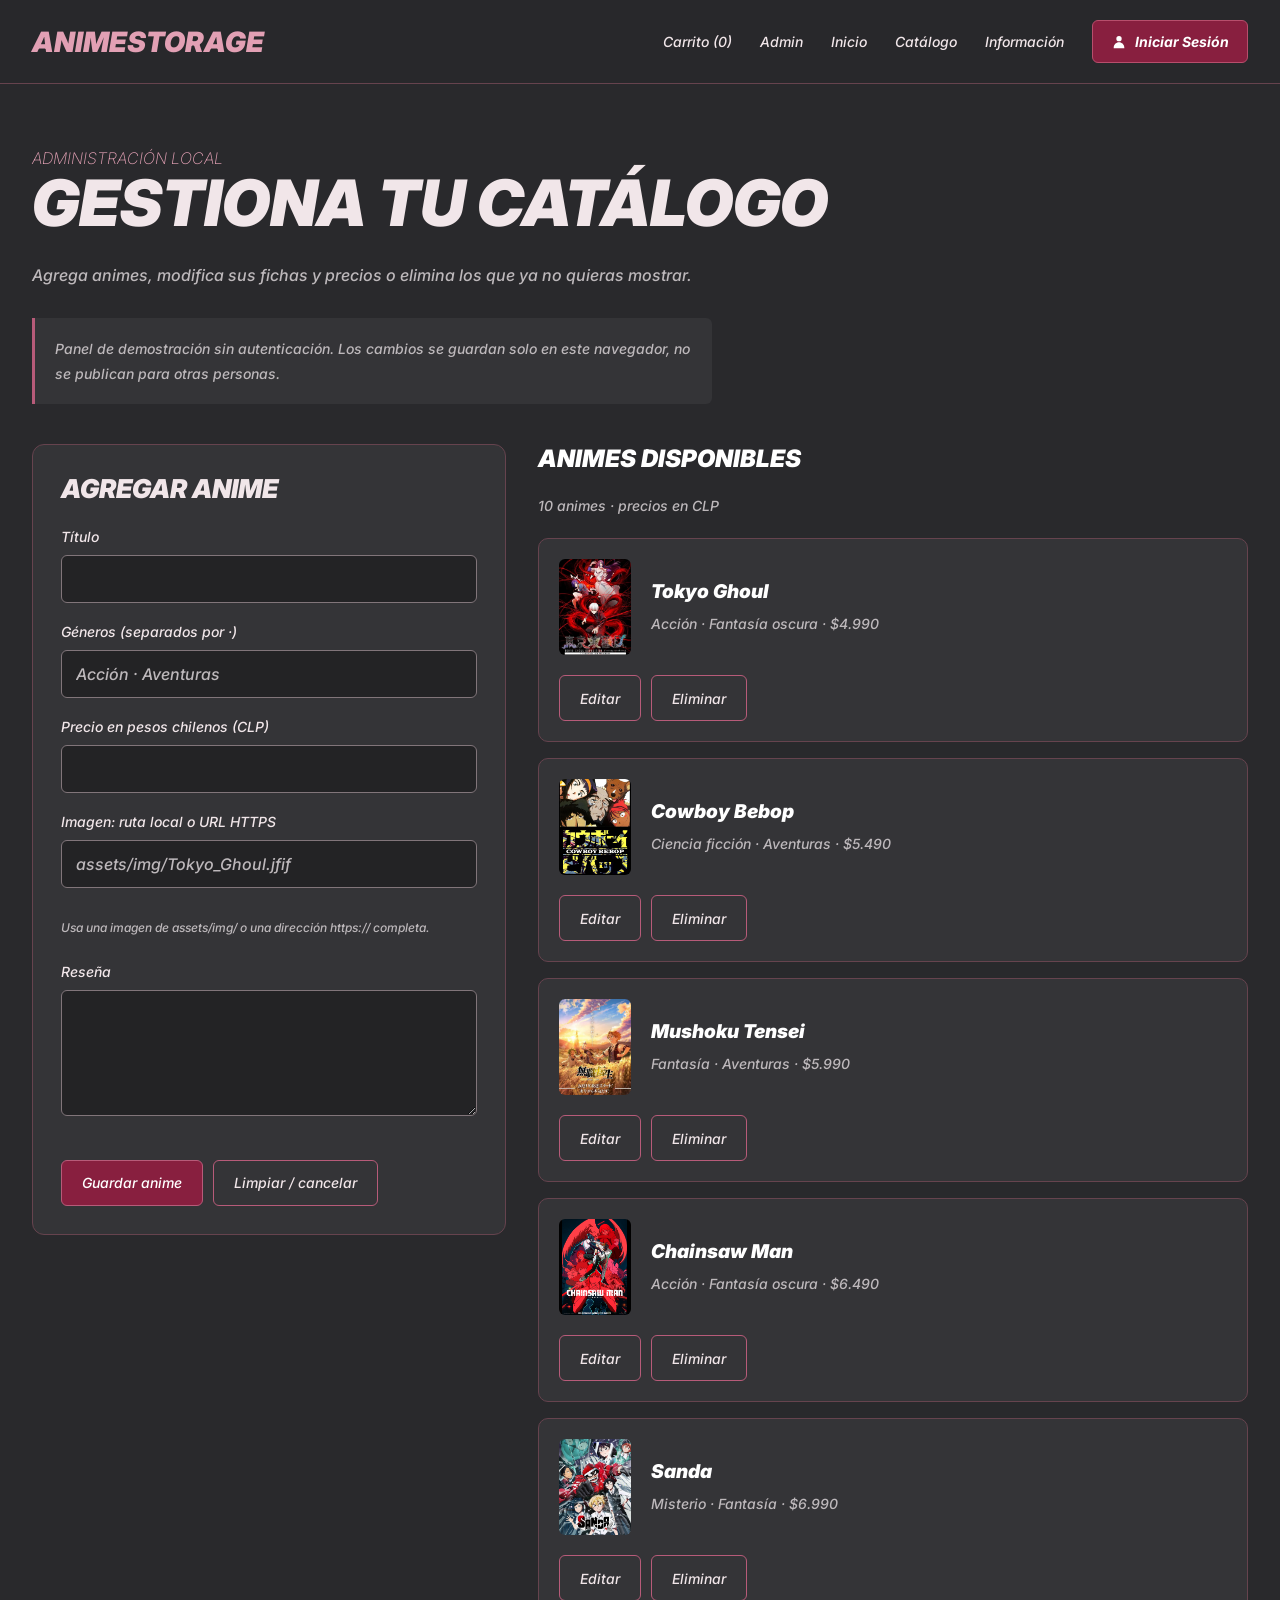
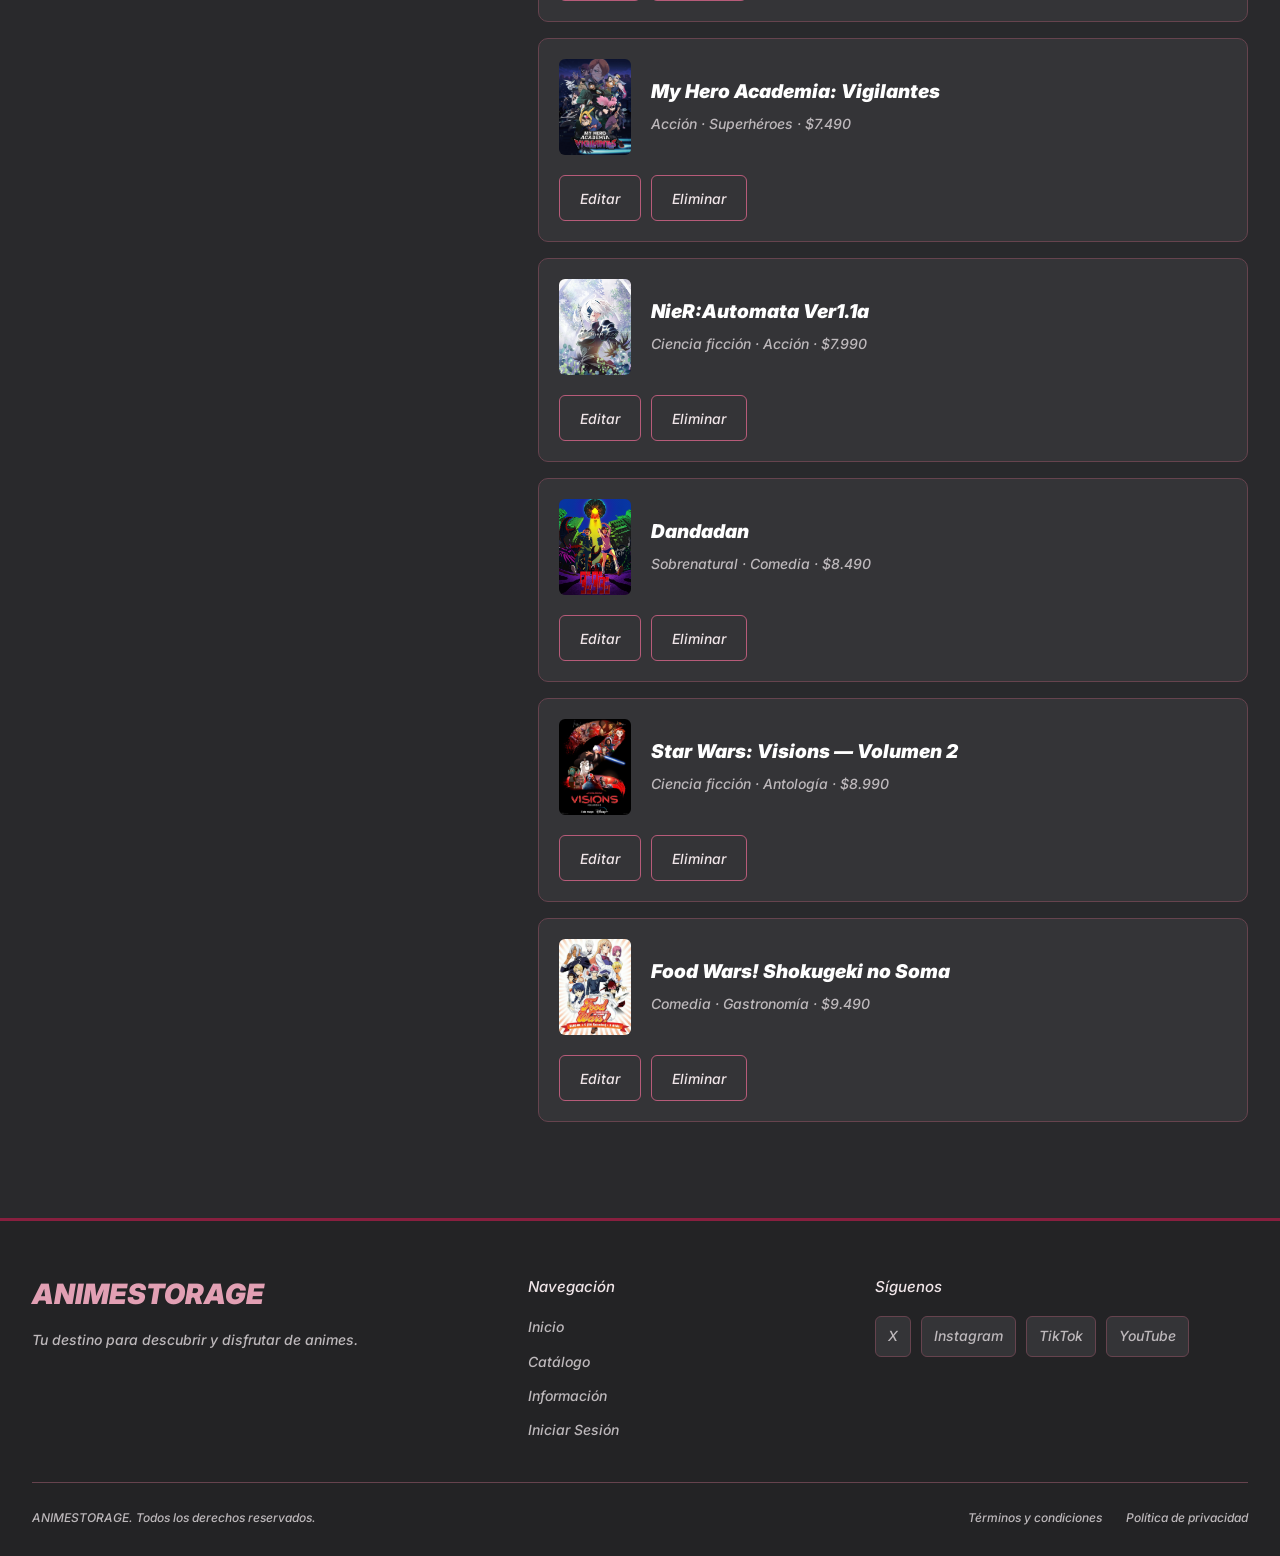
==== landing/admin.html @ a4959c08 "Agrega carro de compras y Base de Datos con js." ====
<!DOCTYPE html>
<html lang="es"><head><meta charset="UTF-8"><meta name="viewport" content="width=device-width, initial-scale=1.0"><title>Administración | AnimeStorage</title><link rel="stylesheet" href="../assets/styles.css"><script src="../JavaScript/components/anime-seed.js" defer></script><script src="../JavaScript/components/database.js" defer></script><script src="../JavaScript/shop.js" defer></script></head>
<body class="landing-page"><a class="skip-link" href="#contenido">Saltar al contenido</a><nav id="navbar" class="fixed top-0 left-0 w-full z-[100] transition-all duration-500 hero-glass-nav bg-navy/95 backdrop-blur-xl shadow-2xl">
    <div class="topbar-inner">
        <!-- Logo -->
        <a href="../index.html" class="font-bebas text-3xl tracking-normal text-red hover:text-paper transition-colors">
            ANIMESTORAGE
        </a>

        <!-- Links Desktop -->
        <div class="topbar-links"><a class="nav-link" href="carrito.html">Carrito (<span data-cart-count>0</span>)</a><a class="nav-link" href="admin.html">Admin</a>
            <a href="../index.html#list" class="nav-link text-sm font-inter font-normal tracking-wide text-white/80 hover:text-red transition-colors">Inicio</a>
            <a href="catalogo.html" class="nav-link text-sm font-inter font-normal tracking-wide text-white/80 hover:text-red transition-colors">Catálogo</a>
            <a href="../index.html#informacion" class="nav-link text-sm font-inter font-normal tracking-wide text-white/80 hover:text-red transition-colors">Información</a>

            <a href="login.html" class="nav-link-cta inline-flex items-center gap-2 bg-red text-white px-5 py-2.5 text-sm font-inter font-bold tracking-wide hover:bg-red/80 transition-all border-2 border-red hover:border-paper">
                <svg class="w-4 h-4 shrink-0" viewBox="0 0 24 24" fill="currentColor" aria-hidden="true">
                    <circle cx="12" cy="7" r="4"></circle>
                    <path d="M4 21c0-5.1 3.6-8.5 8-8.5s8 3.4 8 8.5v.5H4V21Z"></path>
                </svg>
                Iniciar Sesión
            </a>

        </div>
    </div>
</nav>
<main id="contenido" class="landing-main" tabindex="-1"><header class="landing-heading"><span class="eyebrow">ADMINISTRACIÓN LOCAL</span><h1>Gestiona tu catálogo</h1><p>Agrega animes, modifica sus fichas y precios o elimina los que ya no quieras mostrar.</p><p class="landing-note">Panel de demostración sin autenticación. Los cambios se guardan solo en este navegador, no se publican para otras personas.</p></header>
<div class="admin-layout"><section class="shop-panel"><h2 id="editor-title">Agregar anime</h2>
<form id="product-form"><input type="hidden" id="product-id"><label for="product-title">Título</label><input id="product-title" maxlength="120" required>
<label for="product-genre">Géneros (separados por ·)</label><input id="product-genre" maxlength="120" placeholder="Acción · Aventuras" required>
<label for="product-price">Precio en pesos chilenos (CLP)</label><input id="product-price" type="number" min="1" max="10000000" step="1" required>
<label for="product-image">Imagen: ruta local o URL HTTPS</label><input id="product-image" placeholder="assets/img/Tokyo_Ghoul.jfif" required><p class="field-help">Usa una imagen de assets/img/ o una dirección https:// completa.</p>
<label for="product-description">Reseña</label><textarea id="product-description" rows="5" maxlength="2000" required></textarea>
<div class="shop-actions"><button class="landing-button" type="submit">Guardar anime</button><button id="cancel-edit" class="landing-button secondary" type="button">Limpiar / cancelar</button></div></form></section>
<section aria-labelledby="inventory-title"><h2 id="inventory-title">Animes disponibles</h2><p id="admin-count" class="catalog-status"></p><div id="admin-list"></div></section></div>
<dialog id="delete-dialog" class="anime-dialog" aria-labelledby="delete-title"><div class="dialog-content"><h2 id="delete-title">Eliminar anime</h2><p id="delete-description"></p><p>También se quitará de los carritos locales. Los pedidos ya registrados conservarán su detalle.</p><div class="shop-actions"><button id="delete-confirm" class="landing-button" type="button">Eliminar</button><button id="delete-cancel" class="landing-button secondary" type="button">Cancelar</button></div></div></dialog></main><footer class="site-footer">
    <div class="max-w-7xl mx-auto px-6">
        <div class="footer-grid">
            <!-- Brand -->
            <div>
                <h3 class="font-bebas text-3xl tracking-normal text-red mb-4">ANIMESTORAGE</h3>
                <p class="font-inter text-paper/50 text-sm leading-relaxed">Tu destino para descubrir y disfrutar de animes.</p>
            </div>

            <!-- Links -->
            <div>
                <h4 class="font-inter font-bold text-sm uppercase tracking-normal text-white mb-4">Navegación</h4>
                <ul class="space-y-2">
                    <li><a href="../index.html#list" class="font-inter text-sm text-paper/50 hover:text-red transition-colors">Inicio</a></li>
                    <li><a href="catalogo.html" class="font-inter text-sm text-paper/50 hover:text-red transition-colors">Catálogo</a></li>
                    <li><a href="../index.html#informacion" class="font-inter text-sm text-paper/50 hover:text-red transition-colors">Información</a></li>
                    <li><a href="login.html" class="font-inter text-sm text-paper/50 hover:text-red transition-colors">Iniciar Sesión</a></li>
                </ul>
            </div>

            <!-- Redes sociales -->
            <div>
                <h4>Síguenos</h4>
                <div class="footer-socials" aria-label="Redes sociales">
                    <a href="https://x.com/" target="_blank" rel="noopener noreferrer" aria-label="X (abre en otra pestaña)">X</a>
                    <a href="https://www.instagram.com/" target="_blank" rel="noopener noreferrer">Instagram</a>
                    <a href="https://www.tiktok.com/" target="_blank" rel="noopener noreferrer">TikTok</a>
                    <a href="https://www.youtube.com/" target="_blank" rel="noopener noreferrer">YouTube</a>
                </div>
            </div>
        </div>

        <div class="footer-bottom">
            <p class="font-inter text-xs text-muted">ANIMESTORAGE. Todos los derechos reservados.</p>
            <div class="flex gap-6">
                <a href="terminos_y_condiciones.html" target="_blank" rel="noopener noreferrer" class="font-inter text-xs text-muted hover:text-red transition-colors">Términos y condiciones</a>
                <a href="politica_privacidad.html" target="_blank" rel="noopener noreferrer" class="font-inter text-xs text-muted hover:text-red transition-colors">Política de privacidad</a>
            </div>
        </div>
    </div>
</footer><p id="shop-status" class="shop-status" role="status" hidden></p><noscript><p class="landing-note">Activa JavaScript para usar el catálogo, el carrito y el panel de administración.</p></noscript></body></html>
---- assets/styles.css ----
@import url('https://fonts.googleapis.com/css2?family=Inter:ital,wght@0,200;0,500;0,900;1,200;1,500;1,900&display=swap');

/* â”€â”€ Variables â”€â”€ */
:root {
    --color-ink: #29292c;
    --color-paper: #f1e6e9;
    --color-red: #881f3f;
    --color-navy: #343437;
    --color-muted: #bdb8bb;
    --color-white: #FFFFFF;
    --color-line: #66434e;
    --font-title: -apple-system, BlinkMacSystemFont, 'SF Pro Display', 'Inter', 'Segoe UI', sans-serif;
    --font-body: -apple-system, BlinkMacSystemFont, 'SF Pro Text', 'Inter', 'Segoe UI', sans-serif;
    --font-small: -apple-system, BlinkMacSystemFont, 'SF Pro Text', 'Inter', 'Segoe UI', sans-serif;
}

.information-section {
    padding: clamp(48px, 7vw, 88px) 24px;
    background: var(--color-navy);
    border-block: 1px solid var(--color-line);
}
.information-inner { max-width: 1100px; margin: auto; display: grid; grid-template-columns: 1fr 1fr; gap: 64px; align-items: start; }
.information-heading .eyebrow { color: #e2a0b4; border-color: #9b4c65; }
.information-heading h2 { color: var(--color-paper); margin-bottom: 24px; }
.information-heading p, .information-faq p { color: var(--color-muted); line-height: 1.8; }
.information-faq h3 { font-size: 22px; margin-bottom: 24px; }
.information-faq details { background: var(--color-ink); border: 1px solid var(--color-line); border-radius: 8px; margin-top: 12px; overflow: hidden; }
.information-faq summary { padding: 20px; cursor: pointer; color: var(--color-paper); line-height: 1.5; }
.information-faq summary::marker { color: #e2a0b4; }
.information-faq summary:hover, .information-faq summary:focus-visible { background: rgba(136, 31, 63, .22); }
.information-faq details[open] { border-color: #b75b79; }
.information-faq details p { padding: 0 20px 20px; }
.information-faq p a { color: #efafc3; text-decoration: underline; text-underline-offset: 3px; }
.site-footer { padding: 56px 24px 28px; background: #232325; border-top: 3px solid var(--color-red); }
.site-footer > div { max-width: 1216px; margin: auto; }
.footer-grid { display: grid; grid-template-columns: 1.2fr .8fr 1fr; gap: 48px; }
.site-footer h3 { color: #e2a0b4; font-size: clamp(22px, 2.5vw, 28px); margin-bottom: 16px; overflow-wrap: anywhere; }
.site-footer h4 { font-size: 15px; margin-bottom: 20px; color: var(--color-paper); }
.site-footer p { max-width: 340px; color: var(--color-muted); line-height: 1.8; font-size: 14px; }
.site-footer ul { list-style: none; padding: 0; display: grid; gap: 12px; }
.site-footer a { color: var(--color-muted); font-size: 14px; line-height: 1.6; }
.site-footer a:hover { color: #efafc3; }
.footer-socials { display: flex; flex-wrap: wrap; gap: 10px; }
.footer-socials a { padding: 8px 12px; border: 1px solid var(--color-line); border-radius: 6px; background: var(--color-navy); }
.footer-socials a:hover { background: var(--color-red); color: white; border-color: #b75b79; }
.footer-bottom { margin-top: 40px; padding-top: 24px; border-top: 1px solid var(--color-line); display: flex; justify-content: space-between; align-items: center; gap: 24px; }
.footer-bottom > div { display: flex; flex-wrap: wrap; gap: 12px 24px; }
.footer-bottom p { max-width: none; }
.footer-bottom p, .footer-bottom a { font-size: 12px; }
@media (max-width: 760px) {
    .information-inner { grid-template-columns: minmax(0, 1fr); gap: 32px; }
    .footer-grid { grid-template-columns: minmax(0, 1fr) minmax(0, 1fr); gap: 32px; }
    .footer-grid > div:first-child { grid-column: 1 / -1; }
    .footer-bottom { flex-direction: column; align-items: flex-start; gap: 16px; }
}
@media (max-width: 420px) {
    .footer-grid { grid-template-columns: minmax(0, 1fr); }
}

/* Shared interior pages */
.landing-page { min-height: 100vh; display: flex; flex-direction: column; }
.landing-main { width: 100%; max-width: 1264px; padding: 64px 24px 80px; margin: auto; flex: 1; }
.landing-heading { max-width: 800px; margin-bottom: 40px; }
.landing-heading .eyebrow { color: #e2a0b4; border-color: #9b4c65; }
.landing-heading h1 { font-size: clamp(34px, 5vw, 64px); line-height: 1.08; color: var(--color-paper); margin: 0 0 24px; overflow-wrap: anywhere; }
.landing-heading > p { color: var(--color-muted); line-height: 1.8; max-width: 680px; }
.landing-page [aria-current="page"] { box-shadow: 0 2px 0 #e2a0b4; }
.skip-link { position: fixed; left: 16px; top: -100px; z-index: 200; background: var(--color-red); padding: 12px; color: white; }
.skip-link:focus { top: 12px; }
.landing-page [hidden] { display: none !important; }
.sr-only { position: absolute; width: 1px; height: 1px; padding: 0; margin: -1px; overflow: hidden; clip-path: inset(50%); white-space: nowrap; }
.landing-page input, .landing-page select { width: 100%; min-width: 0; min-height: 48px; border: 1px solid #81757a; border-radius: 6px; background: #232325; color: white; padding: 12px 14px; font-size: 16px; }
.landing-page input::placeholder { color: #bdb8bb; opacity: 1; }
.landing-page option { color: white; background: #232325; }
.landing-page label { display: block; color: var(--color-paper); margin-bottom: 10px; font-size: 14px; }
.landing-page :is(input, select, button, summary):focus-visible { outline: 2px solid #f1b9cb; outline-offset: 3px; }
.landing-button { display: inline-flex; align-items: center; justify-content: center; gap: 8px; min-height: 46px; border: 1px solid #b75b79; border-radius: 6px; background: var(--color-red); color: white; padding: 12px 20px; font-size: 14px; cursor: pointer; transition: background .2s; }
.landing-button:hover { background: #a42e51; }
.landing-button:disabled { opacity: .55; cursor: not-allowed; }
.landing-button.secondary { background: transparent; color: var(--color-paper); }
.landing-button.secondary:hover { background: rgba(136, 31, 63, .3); }
.landing-text-link { display: inline-block; margin-top: 24px; color: #efafc3; text-decoration: underline; text-underline-offset: 4px; }
.landing-note { color: var(--color-muted); padding: 18px 20px; background: var(--color-navy); border-left: 3px solid #b75b79; border-radius: 0 6px 6px 0; line-height: 1.7; font-size: 14px; margin-top: 28px; }
.catalog-toolbar { display: grid; grid-template-columns: 2fr 1fr auto; align-items: end; gap: 20px; padding: 24px; background: var(--color-navy); border: 1px solid var(--color-line); border-radius: 10px; }
.catalog-status { color: var(--color-muted); font-size: 14px; margin: 24px 0; }
.catalog-grid { display: grid; grid-template-columns: repeat(3, minmax(0, 1fr)); gap: 24px; }
.catalog-card { display: flex; flex-direction: column; background: var(--color-navy); border: 1px solid var(--color-line); border-radius: 12px; overflow: hidden; }
.catalog-card > img { width: 100%; height: auto; aspect-ratio: 3 / 4; object-fit: cover; }
.catalog-card-copy { display: flex; flex-direction: column; flex: 1; padding: 24px; }
.catalog-genre { color: #e2a0b4; font-size: 12px; line-height: 1.6; margin-bottom: 12px; }
.catalog-card h2 { font-size: 23px; line-height: 1.25; margin-bottom: 16px; color: var(--color-paper); }
.catalog-card-copy > p:not(.catalog-genre) { color: var(--color-muted); line-height: 1.7; font-size: 14px; margin-bottom: 24px; }
.catalog-card .landing-button { margin-top: auto; }
.empty-state { padding: 48px 24px; text-align: center; color: var(--color-paper); }
.anime-dialog { position: fixed; inset: 0; margin: auto; width: min(560px, calc(100% - 32px)); max-height: calc(100dvh - 48px); overflow-y: auto; padding: 0; border: 1px solid #b75b79; border-radius: 12px; color: var(--color-paper); background: var(--color-ink); }
.anime-dialog::backdrop { background: rgba(0, 0, 0, .75); }
.dialog-content { padding: 32px; }
.dialog-content h2 { font-size: 28px; margin-bottom: 16px; }
.dialog-content p { line-height: 1.8; }
.dialog-content form { margin-top: 24px; }
.login-layout { display: grid; grid-template-columns: 1fr 1fr; gap: 64px; align-items: center; }
.login-card { padding: 32px; background: var(--color-navy); border: 1px solid var(--color-line); border-radius: 12px; }
.login-card h2 { font-size: 30px; color: var(--color-paper); margin-bottom: 12px; }
.login-card > p { color: var(--color-muted); line-height: 1.7; }
.login-card .landing-note { background: var(--color-ink); margin: 24px 0; }
.login-card input { margin-bottom: 20px; }
.password-field { display: flex; align-items: stretch; gap: 8px; }
.password-field input { margin: 0; flex: 1; }
.password-field button { padding: 0 12px; border: 1px solid #81757a; border-radius: 6px; background: var(--color-ink); color: var(--color-paper); cursor: pointer; }
.field-help { color: var(--color-muted); font-size: 12px; margin: 10px 0 24px; }
.login-card form > .landing-button { width: 100%; }
.form-status { color: #f1b9cb; line-height: 1.6; margin-top: 16px; }
.login-legal { font-size: 12px; margin-top: 24px; }
.login-legal a { color: #efafc3; text-decoration: underline; }
.document-date { font-size: 13px; margin-top: 20px; }
.legal-heading { max-width: 100%; }
.legal-layout { display: grid; grid-template-columns: 260px minmax(0, 1fr); gap: 48px; align-items: start; }
.legal-toc { padding: 24px; background: var(--color-navy); border: 1px solid var(--color-line); border-radius: 10px; }
.legal-toc h2 { font-size: 18px; margin-bottom: 20px; }
.legal-toc a { display: block; color: var(--color-muted); font-size: 14px; line-height: 1.5; padding: 8px 0; }
.legal-toc a:hover { color: #efafc3; }
.legal-document { min-width: 0; }
.legal-document section { padding-bottom: 28px; margin-bottom: 28px; border-bottom: 1px solid var(--color-line); scroll-margin-top: 140px; }
.legal-document h2 { font-size: 24px; color: var(--color-paper); margin-bottom: 16px; }
.legal-document p { color: var(--color-muted); line-height: 1.85; margin-bottom: 16px; }
.legal-document p a { color: #efafc3; text-decoration: underline; }
@media (max-width: 960px) {
    .catalog-grid { grid-template-columns: repeat(2, minmax(0, 1fr)); }
    .login-layout { gap: 32px; }
    .legal-layout { grid-template-columns: 220px minmax(0, 1fr); gap: 28px; }
}
@media (max-width: 760px) {
    .landing-main { padding-top: 40px; padding-bottom: 48px; }
    .catalog-toolbar { grid-template-columns: minmax(0, 1fr); }
    .login-layout, .legal-layout { grid-template-columns: minmax(0, 1fr); gap: 32px; }
    .login-layout .landing-heading { margin: 0; }
    .legal-document section { scroll-margin-top: 190px; }
}
@media (max-width: 480px) {
    .catalog-grid { grid-template-columns: minmax(0, 1fr); }
    .login-card, .dialog-content { padding: 24px; }
}

/* Store, cart and local administration */
.topbar-inner { flex-wrap: wrap; }
.topbar-links { flex-wrap: wrap; justify-content: flex-end; gap: 14px 20px; }
.shop-layout { display: grid; grid-template-columns: minmax(0, 1.6fr) minmax(260px, 1fr); gap: 32px; align-items: start; }
.admin-layout { display: grid; grid-template-columns: minmax(280px, 1fr) minmax(0, 1.5fr); gap: 32px; align-items: start; }
.shop-panel { padding: 28px; background: var(--color-navy); border: 1px solid var(--color-line); border-radius: 12px; min-width: 0; }
.shop-panel h2 { font-size: 26px; color: var(--color-paper); margin-bottom: 24px; }
.shop-panel p { line-height: 1.7; color: var(--color-muted); }
.shop-panel > .landing-button { display: flex; width: 100%; margin-top: 16px; }
.shop-actions { display: flex; flex-wrap: wrap; gap: 10px; margin-top: 20px; }
.catalog-card .shop-actions { margin-top: auto; padding-top: 20px; }
.catalog-card .shop-actions .landing-button { flex: 1 1 130px; margin: 0; }
.product-price { display: block; color: #f1b9cb; font-size: 24px; margin-bottom: 8px; }
.cart-row, .admin-row { display: flex; gap: 20px; align-items: center; background: var(--color-navy); border: 1px solid var(--color-line); border-radius: 10px; padding: 20px; margin-bottom: 16px; }
.cart-row img, .admin-row img { width: 72px; height: 96px; object-fit: cover; border-radius: 6px; flex: none; }
.cart-row > div, .admin-row > div:not(.shop-actions) { flex: 1; min-width: 0; }
.cart-row h2, .admin-row h3 { font-size: 19px; line-height: 1.4; overflow-wrap: anywhere; }
.cart-row p, .admin-row p { color: var(--color-muted); font-size: 14px; line-height: 1.6; margin-top: 8px; }
.cart-row > strong { white-space: nowrap; }
.quantity-controls { display: flex; flex-wrap: wrap; gap: 10px; align-items: center; margin-top: 16px; }
.quantity-controls .landing-button { padding: 8px 12px; min-width: 44px; }
.cart-total { font-size: 36px; color: var(--color-paper) !important; font-weight: 900; }
#product-form > input, #product-form textarea { margin-bottom: 20px; }
.landing-page textarea { width: 100%; resize: vertical; min-height: 120px; padding: 12px; color: white; border: 1px solid #81757a; border-radius: 6px; background: #232325; font-size: 16px; }
.landing-page textarea:focus-visible { outline: 2px solid #f1b9cb; outline-offset: 3px; }
.admin-row { flex-wrap: wrap; }
.admin-row .shop-actions { width: 100%; margin-top: 0; }
.shop-status { position: fixed; bottom: 18px; left: 50%; transform: translateX(-50%); z-index: 150; width: min(620px, calc(100% - 32px)); padding: 16px 20px; color: #fff; background: #681c34; border: 1px solid #e2a0b4; border-radius: 8px; box-shadow: 0 8px 30px #0006; line-height: 1.5; }
.shop-status[hidden] { display: none; }
.order-history { margin-top: 48px; }
.learning-carousel:has(.store-featured) { overflow-x: auto; padding: 24px; }
.learning-carousel-track:has(.store-featured) { transform: none !important; width: max-content; }
.store-featured { position: relative; flex-shrink: 0; }
.store-featured span { display: block; position: absolute; bottom: 0; left: 0; right: 0; padding: 28px 12px 12px; background: linear-gradient(transparent, #000e); color: white; font-size: 14px; line-height: 1.5; }
.order-history > h2 { margin-bottom: 24px; }
.order-card { padding: 24px; margin-bottom: 16px; border: 1px solid var(--color-line); border-radius: 10px; background: var(--color-navy); }
.order-card p { color: var(--color-muted); line-height: 1.8; margin: 8px 0; }
#order-result { margin-top: 32px; }
@media (max-width: 1000px) {
    .topbar-inner { justify-content: center; }
    .topbar-links { justify-content: center; }
}
@media (max-width: 800px) {
    .shop-layout, .admin-layout { grid-template-columns: minmax(0, 1fr); }
}
@media (max-width: 480px) {
    .cart-row { flex-wrap: wrap; gap: 16px; padding: 16px; }
    .cart-row > strong { width: 100%; text-align: right; }
    .shop-panel { padding: 20px; }
    .topbar-links { gap: 10px 16px; }
}

option {
  color: black;
}

/* Local layout: the topbar and introduction do not depend on utility CSS. */
html { scroll-padding-top: 130px; }
body { min-width: 320px; }
a { color: inherit; text-decoration: none; }
#navbar {
    position: sticky;
    top: 0;
    z-index: 100;
    width: 100%;
    background: rgba(41, 41, 44, .96);
    border-bottom: 1px solid var(--color-line);
}
.topbar-inner {
    max-width: 1280px;
    margin: auto;
    padding: 20px 32px;
    display: flex;
    align-items: center;
    justify-content: space-between;
    gap: 24px;
}
.topbar-inner > a { color: #e2a0b4; font-size: clamp(20px, 2.4vw, 28px); }
.topbar-links { display: flex; align-items: center; gap: 28px; }
#navbar .nav-link { color: var(--color-paper); font-size: 14px; font-weight: 500 !important; }
#navbar a:hover { color: #f1b9cb; }
#navbar .nav-link-cta {
    display: inline-flex;
    align-items: center;
    justify-content: center;
    gap: 8px;
    padding: 12px 18px;
    background: var(--color-red);
    border: 1px solid #b74e6c;
    border-radius: 6px;
    color: white;
    font-size: 14px;
    white-space: nowrap;
}
#navbar .nav-link-cta:hover { background: #a42e51; color: white; }
#navbar svg { width: 16px; height: 16px; flex: none; }
a:focus-visible { outline: 2px solid #f1b9cb; outline-offset: 5px; }
#list { position: relative; overflow: hidden; padding: clamp(40px, 6vw, 80px) 24px; }
#list > div { position: relative; z-index: 1; max-width: 1216px; margin: auto; }
.origin-grid { display: grid; grid-template-columns: minmax(0, .95fr) minmax(0, 1.05fr); gap: clamp(28px, 5vw, 64px); align-items: center; }
.origin-copy { min-width: 0; }
#list .origin-list { list-style: none; padding: 0; margin: 0; gap: 24px; font-size: clamp(16px, 1.5vw, 20px); line-height: 1.65; }
#list .origin-list-marker { color: #e2a0b4; }
#list .origin-photo-frame { width: 100%; max-width: 576px; margin: auto; overflow: hidden; border-radius: 12px; }
#list .origin-photo-frame img { display: block; width: 100%; height: auto; aspect-ratio: 4 / 3; object-fit: cover; }
.text-center { text-align: center; }
.section-title { font-size: clamp(28px, 4vw, 64px); line-height: 1.1; }
.learning-showcase { position: relative; overflow: hidden; padding: 56px 0 32px; }
.learning-showcase .section-title { max-width: 1100px; margin: 0 auto 40px; padding: 0 24px; }
@media (max-width: 760px) {
    .topbar-inner { flex-direction: column; gap: 16px; padding: 16px; }
    .topbar-links { width: 100%; justify-content: center; flex-wrap: wrap; gap: 14px 20px; }
    #navbar .nav-link-cta { padding: 9px 12px; }
    .origin-grid { grid-template-columns: minmax(0, 1fr); gap: 32px; }
    html { scroll-padding-top: 180px; }
}

/* â”€â”€ Base â”€â”€ */
* {
    margin: 0;
    padding: 0;
    box-sizing: border-box;
}

html {
    scroll-behavior: smooth;
}

body {
    background-color: var(--color-ink);
    color: var(--color-white);
    font-family: var(--font-body);
    font-weight: 500;
    font-style: italic;
    -webkit-font-smoothing: antialiased;
    -moz-osx-font-smoothing: grayscale;
}

body,
.font-inter,
p,
li,
a:not(.font-black):not(.font-bold):not(.font-bebas),
button:not(.font-black):not(.font-bold),
label,
input,
textarea,
select,
td,
th {
    font-family: var(--font-body) !important;
    font-weight: 500 !important;
    font-style: italic !important;
}

.text-xs,
.text-sm,
.text-\[10px\],
small,
.eyebrow,
.nav-link,
.mobile-nav-link,
.hero-kicker,
.learning-card-label,
.btn-copy,
.badge {
    font-family: var(--font-small) !important;
    font-weight: 200 !important;
    font-style: italic !important;
}

footer h4,
footer a:not(.font-bebas),
footer p,
footer li,
footer .font-inter,
footer .text-xs,
footer .text-sm {
    font-family: var(--font-body) !important;
    font-weight: 500 !important;
    font-style: italic !important;
}

h1,
h2,
h3,
h4,
h5,
h6,
h1 *,
h2 *,
h3 *,
h4 *,
h5 *,
h6 *,
.font-bebas,
.font-bebas *,
.section-title,
.section-title *,
.plans-title,
.plans-title *,
.hero-headline,
.hero-headline *,
.learning-card-number {
    font-family: var(--font-title) !important;
    font-weight: 900 !important;
    font-style: italic !important;
}

.font-black {
    font-weight: 900 !important;
}

.font-bold {
    font-weight: 700 !important;
}

.font-medium {
    font-weight: 500 !important;
}

.hero-cine {
    isolation: isolate;
    background:
        linear-gradient(180deg, rgba(41, 41, 44, 0.35), rgba(41, 41, 44, 0.92)),
        var(--color-ink);
}

.hero-cine::after {
    content: '';
    position: absolute;
    inset: 0;
    z-index: 2;
    pointer-events: none;
    background:
        linear-gradient(90deg, rgba(41, 41, 44, 0.08) 0%, rgba(41, 41, 44, 0.2) 48%, rgba(41, 41, 44, 0.78) 100%),
        radial-gradient(circle at 18% 74%, rgba(136, 31, 63, 0.24), transparent 36%);
}

.hero-bg-image {
    filter: saturate(1.12) contrast(1.05);
}

.hero-glass-nav {
    border-bottom: 1px solid rgba(241, 230, 233, 0.08);
    background: rgba(41, 41, 44, 0.58);
    backdrop-filter: blur(18px);
}

.hero-headline {
    color: var(--color-paper);
    letter-spacing: 0;
    text-transform: none;
    text-shadow: 0 18px 50px rgba(0, 0, 0, 0.42);
}

.hero-title-line {
    display: block;
    white-space: nowrap;
}

.hero-title-char {
    color: var(--color-paper);
}

.hero-title-line--end {
    margin-left: clamp(0rem, 28vw, 21rem);
}

.hero-line-art {
    color: rgba(255, 255, 255, 0.92);
    filter: drop-shadow(0 20px 40px rgba(0, 0, 0, 0.38));
}

.hero-line-art svg {
    width: min(28vw, 360px);
    height: auto;
    overflow: visible;
}

.hero-kicker {
    color: var(--color-red);
    text-shadow: 0 0 22px rgba(136, 31, 63, 0.52);
}

@media (max-width: 1023px) {
    .hero-title-line--end {
        margin-left: 0;
    }
}

@media (max-width: 767px) {
    .hero-title-line {
        white-space: normal;
    }
}

.list-origin {
    background:
        linear-gradient(90deg, rgba(41, 41, 44, 0.96), rgba(41, 41, 44, 0.84)),
        var(--color-ink);
}

.list-origin::before {
    content: '';
    position: absolute;
    inset: 0;
    pointer-events: none;
    background:
        linear-gradient(180deg, rgba(241, 230, 233, 0.03), transparent 28%, rgba(136, 31, 63, 0.05) 100%),
        repeating-linear-gradient(90deg, rgba(241, 230, 233, 0.035) 0 1px, transparent 1px 160px);
    opacity: 0.55;
}

.origin-list {
    display: grid;
    gap: 0.74rem;
    color: rgba(255, 255, 255, 0.9);
    font-size: clamp(1rem, 1.15vw, 1.12rem);
    line-height: 1.42;
    font-weight: 500;
    font-style: italic;
}

.origin-list li {
    display: grid;
    grid-template-columns: 1.4rem 1fr;
    gap: 0.65rem;
}

.origin-list-marker {
    color: rgba(255, 255, 255, 0.82);
}

.origin-accent {
    color: #d98ba2;
    font-style: italic;
    font-weight: 900;
}

.origin-emphasis {
    color: #ffffff;
    font-style: italic;
    font-weight: 900;
}

.origin-photo-frame {
    position: relative;
    border: 1px solid rgba(136, 31, 63, 0.72);
    background: rgba(52, 52, 55, 0.78);
    box-shadow: 0 24px 80px rgba(0, 0, 0, 0.34);
}

.origin-photo-frame::before,
.origin-photo-frame::after {
    content: '';
    position: absolute;
    width: 92px;
    height: 92px;
    pointer-events: none;
}

.origin-photo-frame::before {
    top: 14px;
    right: 14px;
    border-top: 2px solid rgba(136, 31, 63, 0.86);
    border-right: 2px solid rgba(136, 31, 63, 0.86);
}

.origin-photo-frame::after {
    left: 14px;
    bottom: 14px;
    border-left: 2px solid rgba(241, 230, 233, 0.34);
    border-bottom: 2px solid rgba(241, 230, 233, 0.34);
}

.learning-showcase {
    background:
        linear-gradient(180deg, rgba(52, 52, 55, 0.96), rgba(41, 41, 44, 0.94)),
        var(--color-navy);
    border-top: 1px solid rgba(241, 230, 233, 0.08);
    border-bottom: 1px solid rgba(241, 230, 233, 0.08);
}

.learning-showcase::before {
    content: '';
    position: absolute;
    inset: 0;
    pointer-events: none;
    background:
        linear-gradient(90deg, rgba(136, 31, 63, 0.18), transparent 22%, transparent 78%, rgba(136, 31, 63, 0.12)),
        repeating-linear-gradient(90deg, rgba(241, 230, 233, 0.032) 0 1px, transparent 1px 148px),
        repeating-linear-gradient(0deg, rgba(255, 255, 255, 0.018) 0 1px, transparent 1px 120px);
    opacity: 0.8;
}

.learning-carousel {
    width: 100%;
    overflow: hidden;
    padding: 1.35rem 0 2.25rem;
    -webkit-mask-image: linear-gradient(90deg, transparent, #000 8%, #000 92%, transparent);
    mask-image: linear-gradient(90deg, transparent, #000 8%, #000 92%, transparent);
}

.learning-carousel-track {
    display: flex;
    align-items: center;
    gap: clamp(1rem, 2.25vw, 2rem);
    width: max-content;
    padding: 1.8rem max(1.5rem, 6vw);
    will-change: transform;
}

.learning-carousel-card {
    position: relative;
    display: block;
    flex: 0 0 clamp(10rem, 16vw, 15.5rem);
    height: clamp(13.5rem, 23vw, 21rem);
    overflow: hidden;
    text-decoration: none;
    color: var(--color-white);
    background:
        linear-gradient(145deg, rgba(136, 31, 63, 0.2), rgba(52, 52, 55, 0.96) 44%, rgba(241, 230, 233, 0.08)),
        var(--color-navy);
    border: 1px solid rgba(241, 230, 233, 0.22);
    box-shadow: 0 18px 48px rgba(0, 0, 0, 0.28);
    opacity: 0.56;
    transform: scale(0.86);
    transition: transform 0.32s ease, opacity 0.32s ease, border-color 0.32s ease, box-shadow 0.32s ease, filter 0.32s ease;
}

.learning-carousel-card::before,
.learning-carousel-card::after {
    content: '';
    position: absolute;
    width: 48px;
    height: 48px;
    z-index: 2;
    pointer-events: none;
    opacity: 0.72;
}

.learning-carousel-card::before {
    top: 12px;
    right: 12px;
    border-top: 1px solid rgba(136, 31, 63, 0.82);
    border-right: 1px solid rgba(136, 31, 63, 0.82);
}

.learning-carousel-card::after {
    left: 12px;
    bottom: 12px;
    border-left: 1px solid rgba(241, 230, 233, 0.34);
    border-bottom: 1px solid rgba(241, 230, 233, 0.34);
}

.learning-carousel-card.is-center {
    z-index: 3;
    opacity: 1;
    transform: scale(1.13);
    border-color: rgba(241, 230, 233, 0.72);
    box-shadow: 0 28px 84px rgba(136, 31, 63, 0.22), 0 18px 60px rgba(0, 0, 0, 0.42);
    filter: saturate(1.12) contrast(1.04);
}

.learning-carousel-card:hover {
    border-color: rgba(136, 31, 63, 0.92);
    box-shadow: 0 28px 76px rgba(136, 31, 63, 0.2);
}

.learning-carousel-card img {
    display: block;
    width: 100%;
    height: 100%;
    object-fit: cover;
}

.learning-card-placeholder {
    position: relative;
    display: grid;
    place-items: center;
    align-content: center;
    gap: 0.55rem;
    width: 100%;
    height: 100%;
    text-align: center;
    background:
        linear-gradient(135deg, rgba(255, 255, 255, 0.06), transparent 28%),
        repeating-linear-gradient(135deg, rgba(241, 230, 233, 0.06) 0 1px, transparent 1px 14px);
}

.learning-card-number {
    font-family: var(--font-title);
    font-weight: 900;
    font-style: italic;
    font-size: clamp(2.75rem, 5vw, 5rem);
    line-height: 0.88;
    color: rgba(241, 230, 233, 0.9);
}

.learning-card-label {
    font-family: var(--font-body);
    font-size: 0.78rem;
    font-weight: 900;
    text-transform: uppercase;
    color: rgba(255, 255, 255, 0.74);
}

@media (max-width: 767px) {
    .learning-carousel {
        padding-top: 0.65rem;
        -webkit-mask-image: linear-gradient(90deg, transparent, #000 12%, #000 88%, transparent);
        mask-image: linear-gradient(90deg, transparent, #000 12%, #000 88%, transparent);
    }

    .learning-carousel-track {
        gap: 1rem;
        padding-inline: 1.25rem;
    }

    .learning-carousel-card {
        flex-basis: clamp(9.5rem, 48vw, 13rem);
        height: clamp(13rem, 66vw, 18rem);
    }
}

/* â”€â”€ Typography â”€â”€ */
h1, h2 {
    font-family: var(--font-title);
    font-weight: 900;
    font-style: italic;
    text-transform: uppercase;
    letter-spacing: 0;
}

h3, h4 {
    font-family: var(--font-title);
    font-weight: 900;
    font-style: italic;
}

/* â”€â”€ Scrollbar â”€â”€ */
::-webkit-scrollbar {
    width: 6px;
    height: 6px;
}

::-webkit-scrollbar-track {
    background: var(--color-ink);
}

::-webkit-scrollbar-thumb {
    background: var(--color-red);
    border-radius: 3px;
}

.scrollbar-hide::-webkit-scrollbar {
    display: none;
}
.scrollbar-hide {
    -ms-overflow-style: none;
    scrollbar-width: none;
}

/* â”€â”€ Marquee Animation â”€â”€ */
@keyframes marquee {
    0% { transform: translateX(0); }
    100% { transform: translateX(-50%); }
}

.animate-marquee {
    animation: marquee 30s linear infinite;
}

/* â”€â”€ Speed Lines â”€â”€ */
.speed-line {
    opacity: 0;
}

/* â”€â”€ Radial Gradient â”€â”€ */
.bg-gradient-radial {
    background: radial-gradient(circle at center, transparent 0%, rgba(41, 41, 44,0.5) 50%, rgba(41, 41, 44,1) 100%);
}

/* â”€â”€ Flash Messages â”€â”€ */
.flash-message {
    border-radius: 2px;
    overflow: hidden;
    animation: flashSlideIn 0.4s cubic-bezier(0.34, 1.56, 0.64, 1);
    box-shadow: 0 8px 32px rgba(0,0,0,0.5);
}

.flash-success {
    background: linear-gradient(135deg, #1a3a2a, #29292c);
    border-left: 3px solid #22c55e;
}

.flash-error {
    background: linear-gradient(135deg, #3a1a1a, #29292c);
    border-left: 3px solid #ef4444;
}

.flash-warning {
    background: linear-gradient(135deg, #3a2f1a, #29292c);
    border-left: 3px solid #f59e0b;
}

.flash-info {
    background: linear-gradient(135deg, #1a2a3a, #29292c);
    border-left: 3px solid #3b82f6;
}

.flash-icon {
    flex-shrink: 0;
}

.flash-success .flash-icon { color: #22c55e; }
.flash-error .flash-icon { color: #ef4444; }
.flash-warning .flash-icon { color: #f59e0b; }
.flash-info .flash-icon { color: #3b82f6; }

.flash-progress-bar {
    height: 2px;
    background: var(--color-white);
    opacity: 0.3;
    width: 100%;
    transition: width 6s linear;
}

@keyframes flashSlideIn {
    from {
        opacity: 0;
        transform: translateX(100px);
    }
    to {
        opacity: 1;
        transform: translateX(0);
    }
}

/* â”€â”€ Form Inputs â”€â”€ */
.form-input {
    width: 100%;
    padding: 0.75rem 1rem;
    background: rgba(255,255,255,0.05);
    border: 1px solid rgba(255,255,255,0.15);
    color: var(--color-white);
    font-family: var(--font-body);
    font-size: 0.875rem;
    transition: all 0.3s;
    outline: none;
}

.form-input:focus {
    border-color: var(--color-red);
    background: rgba(136, 31, 63,0.05);
    box-shadow: 0 0 0 3px rgba(136, 31, 63,0.1);
}

.form-input::placeholder {
    color: var(--color-muted);
}

/* â”€â”€ Copy Link Button â”€â”€ */
.btn-copy {
    display: inline-flex;
    align-items: center;
    gap: 0.375rem;
    background: rgba(255,255,255,0.05);
    color: rgba(255,255,255,0.6);
    padding: 0.375rem 0.75rem;
    font-family: var(--font-body);
    font-weight: 600;
    font-size: 0.6875rem;
    border: 1px solid rgba(255,255,255,0.1);
    cursor: pointer;
    transition: all 0.3s;
    border-radius: 2px;
}

.btn-copy:hover {
    background: rgba(136, 31, 63,0.1);
    border-color: var(--color-red);
    color: var(--color-red);
}

.btn-copy.copied {
    background: rgba(34,197,94,0.1);
    border-color: #22c55e;
    color: #22c55e;
}

/* â”€â”€ Card 3D Tilt â”€â”€ */
.service-card {
    transition: transform 0.5s, border-color 0.5s;
    transform-style: preserve-3d;
    perspective: 1000px;
}

.service-card:hover {
    transform: perspective(1000px) rotateX(2deg) rotateY(-2deg) translateY(-4px);
}

/* â”€â”€ Plan Cards â”€â”€ */
.plan-card {
    transition: transform 0.4s, border-color 0.4s, box-shadow 0.4s;
}

.plan-card:hover {
    transform: translateY(-8px);
    box-shadow: 0 20px 60px rgba(136, 31, 63,0.16);
}

/* â”€â”€ Selection disabled (for plataforma) â”€â”€ */
.no-select {
    -webkit-user-select: none;
    -moz-user-select: none;
    -ms-user-select: none;
    user-select: none;
}


.admin-sidebar {
    background: linear-gradient(180deg, #303033, #29292c);
}

.admin-sidebar-link {
    display: flex;
    align-items: center;
    gap: 0.75rem;
    padding: 0.75rem 1.25rem;
    font-size: 0.875rem;
    color: rgba(255,255,255,0.6);
    transition: all 0.3s;
    border-left: 3px solid transparent;
}

.admin-sidebar-link:hover,
.admin-sidebar-link.active {
    color: var(--color-white);
    background: rgba(136, 31, 63,0.1);
    border-left-color: var(--color-red);
}

/* â”€â”€ Data Table â”€â”€ */
.data-table {
    width: 100%;
    border-collapse: collapse;
}

.data-table th {
    font-family: var(--font-body);
    font-size: 0.75rem;
    font-weight: 600;
    text-transform: uppercase;
    letter-spacing: 0;
    color: var(--color-muted);
    padding: 0.75rem 1rem;
    text-align: left;
    border-bottom: 1px solid rgba(255,255,255,0.1);
}

.data-table td {
    font-family: var(--font-body);
    font-size: 0.875rem;
    color: rgba(255,255,255,0.8);
    padding: 0.75rem 1rem;
    border-bottom: 1px solid rgba(255,255,255,0.05);
}

.data-table tr:hover td {
    background: rgba(255,255,255,0.02);
}

/* â”€â”€ Buttons â”€â”€ */
.btn-primary {
    display: inline-flex;
    align-items: center;
    gap: 0.5rem;
    background: var(--color-red);
    color: white;
    padding: 0.625rem 1.5rem;
    font-family: var(--font-body);
    font-weight: 600;
    font-size: 0.875rem;
    text-transform: uppercase;
    letter-spacing: 0;
    transition: all 0.3s;
    border: 2px solid var(--color-red);
}

.btn-primary:hover {
    background: transparent;
    color: var(--color-red);
}

.btn-secondary {
    display: inline-flex;
    align-items: center;
    gap: 0.5rem;
    background: transparent;
    color: rgba(255,255,255,0.7);
    padding: 0.625rem 1.5rem;
    font-family: var(--font-body);
    font-weight: 600;
    font-size: 0.875rem;
    border: 1px solid rgba(255,255,255,0.2);
    transition: all 0.3s;
}

.btn-secondary:hover {
    border-color: var(--color-red);
    color: var(--color-red);
}

.btn-danger {
    display: inline-flex;
    align-items: center;
    gap: 0.5rem;
    background: rgba(239,68,68,0.1);
    color: #ef4444;
    padding: 0.5rem 1rem;
    font-family: var(--font-body);
    font-weight: 600;
    font-size: 0.75rem;
    border: 1px solid rgba(239,68,68,0.3);
    transition: all 0.3s;
}

.btn-danger:hover {
    background: #ef4444;
    color: white;
}

.btn-success {
    display: inline-flex;
    align-items: center;
    gap: 0.5rem;
    background: rgba(34,197,94,0.1);
    color: #22c55e;
    padding: 0.5rem 1rem;
    font-family: var(--font-body);
    font-weight: 600;
    font-size: 0.75rem;
    border: 1px solid rgba(34,197,94,0.3);
    transition: all 0.3s;
}

.btn-success:hover {
    background: #22c55e;
    color: white;
}

/* â”€â”€ KPI Card â”€â”€ */
.kpi-card {
    background: linear-gradient(135deg, rgba(62, 56, 59,0.3), rgba(13,13,13,0.8));
    border: 1px solid rgba(255,255,255,0.1);
    padding: 1.5rem;
    transition: border-color 0.3s;
}

.kpi-card:hover {
    border-color: var(--color-red);
}

/* â”€â”€ Tooltip â”€â”€ */
.tooltip {
    position: relative;
}

.tooltip::after {
    content: attr(data-tooltip);
    position: absolute;
    bottom: 100%;
    left: 50%;
    transform: translateX(-50%);
    background: var(--color-navy);
    color: white;
    padding: 0.5rem 0.75rem;
    font-size: 0.75rem;
    white-space: nowrap;
    opacity: 0;
    pointer-events: none;
    transition: opacity 0.3s;
}

.tooltip:hover::after {
    opacity: 1;
}

/* â”€â”€ Curso Section Card â”€â”€ */
.curso-seccion-card {
    background: rgba(62, 56, 59,0.15);
    border: 1px solid rgba(255,255,255,0.08);
    transition: border-color 0.3s;
}

.curso-seccion-card:hover {
    border-color: rgba(136, 31, 63,0.3);
}

/* â”€â”€ Badge â”€â”€ */
.badge {
    display: inline-flex;
    align-items: center;
    padding: 0.25rem 0.625rem;
    font-family: var(--font-body);
    font-size: 0.6875rem;
    font-weight: 600;
    border-radius: 2px;
}

.badge-red {
    background: rgba(136, 31, 63,0.1);
    color: var(--color-red);
    border: 1px solid rgba(136, 31, 63,0.3);
}

.badge-green {
    background: rgba(34,197,94,0.1);
    color: #22c55e;
    border: 1px solid rgba(34,197,94,0.3);
}

.badge-yellow {
    background: rgba(245,158,11,0.1);
    color: #f59e0b;
    border: 1px solid rgba(245,158,11,0.3);
}

.badge-blue {
    background: rgba(59,130,246,0.1);
    color: #3b82f6;
    border: 1px solid rgba(59,130,246,0.3);
}
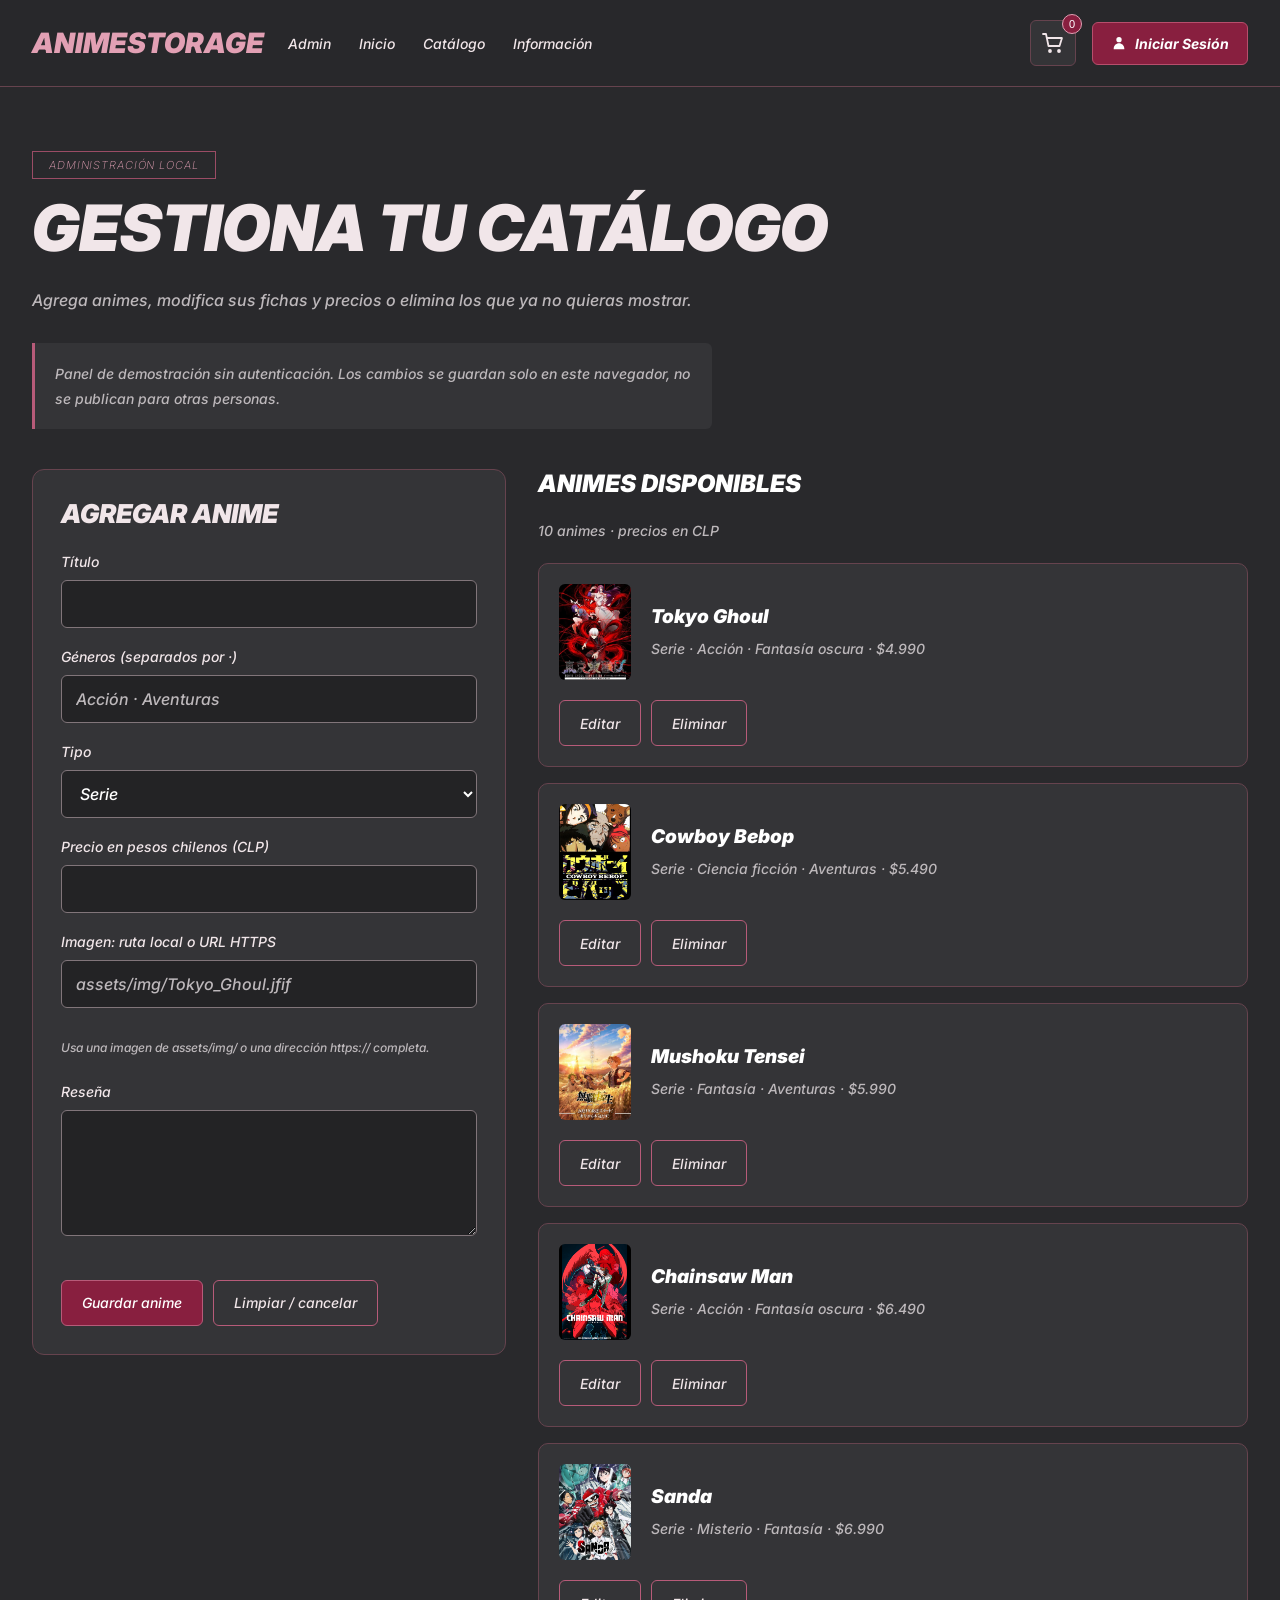
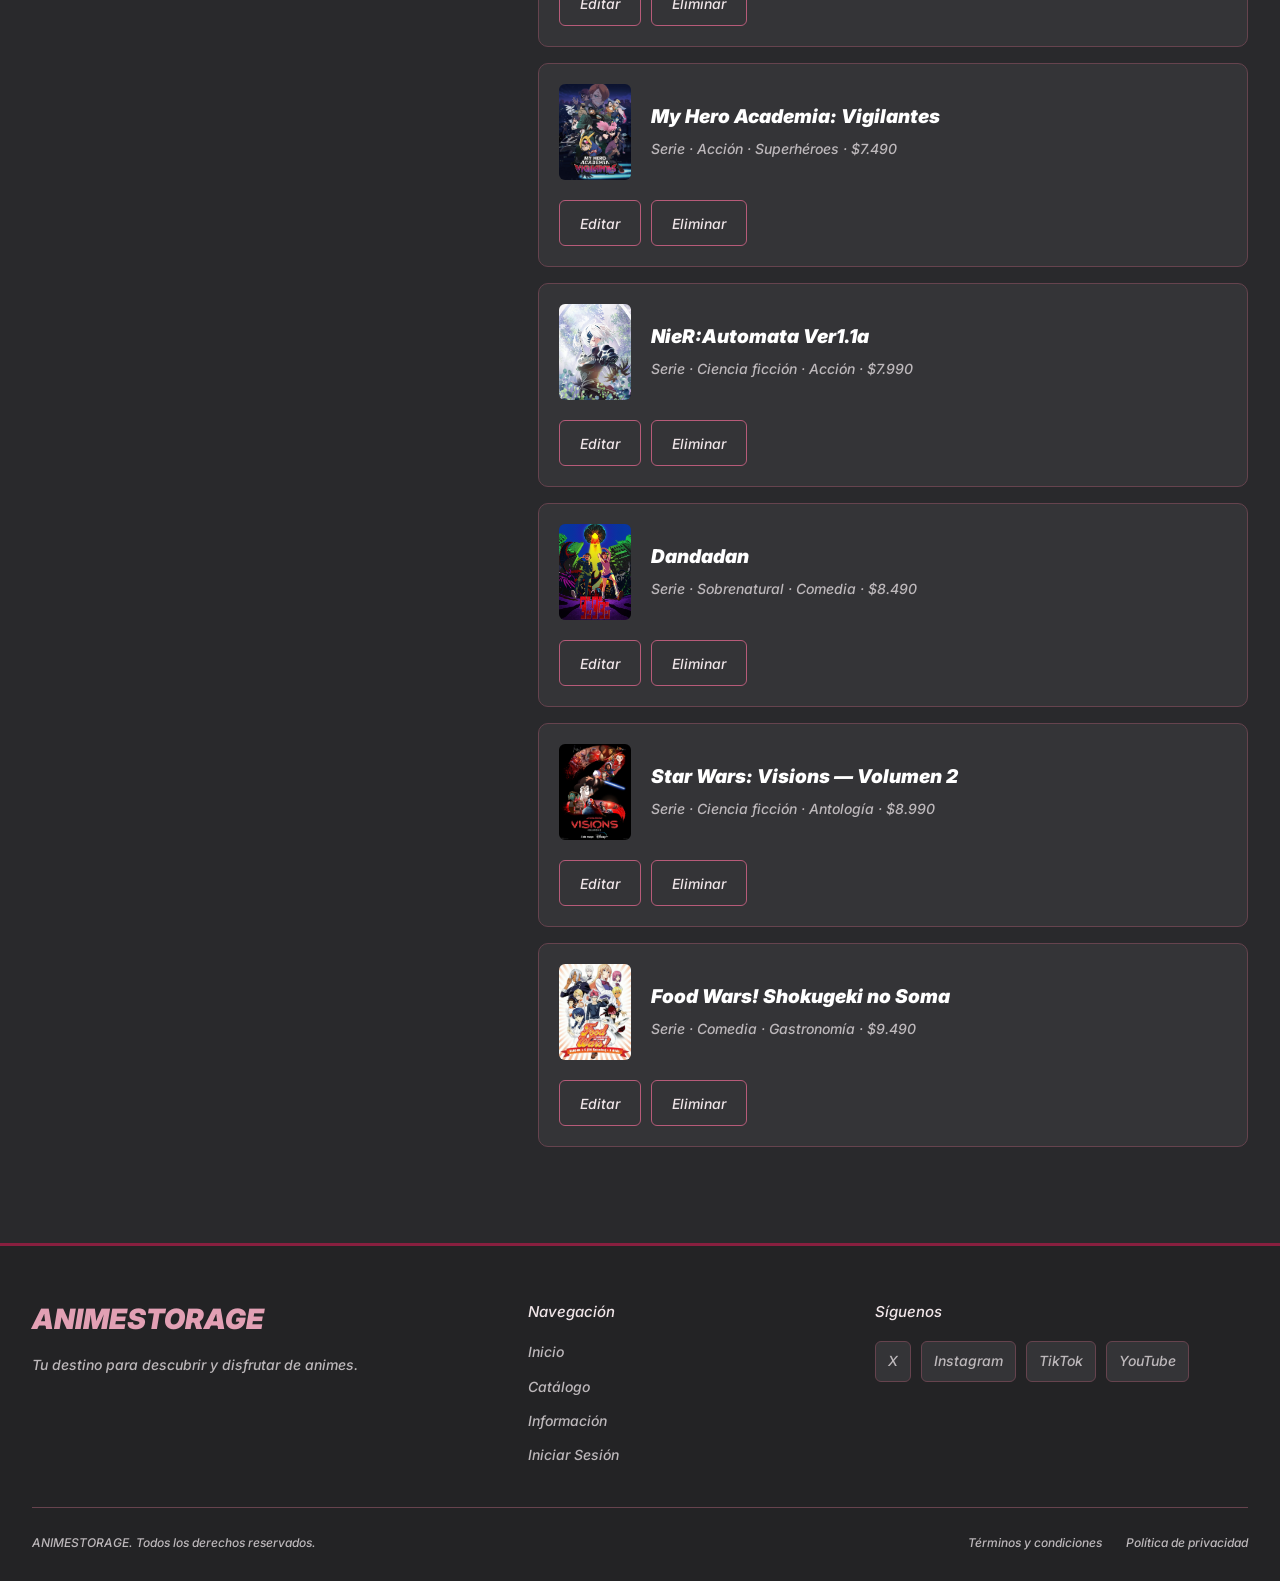
==== commit 64cf3cbf: "Corrige index y datos de js" ====
--- a/landing/admin.html
+++ b/landing/admin.html
@@ -8,11 +8,16 @@
         </a>
 
         <!-- Links Desktop -->
-        <div class="topbar-links"><a class="nav-link" href="carrito.html">Carrito (<span data-cart-count>0</span>)</a><a class="nav-link" href="admin.html">Admin</a>
+        <div class="topbar-links"><a class="nav-link" href="admin.html">Admin</a>
             <a href="../index.html#list" class="nav-link text-sm font-inter font-normal tracking-wide text-white/80 hover:text-red transition-colors">Inicio</a>
             <a href="catalogo.html" class="nav-link text-sm font-inter font-normal tracking-wide text-white/80 hover:text-red transition-colors">Catálogo</a>
             <a href="../index.html#informacion" class="nav-link text-sm font-inter font-normal tracking-wide text-white/80 hover:text-red transition-colors">Información</a>
 
+            <div class="topbar-actions">
+            <a class="topbar-cart" href="carrito.html" title="Ver carrito de compra">
+                <svg viewBox="0 0 24 24" fill="none" stroke="currentColor" stroke-width="1.8" stroke-linecap="round" stroke-linejoin="round" aria-hidden="true"><path d="M2 3h3l2.5 12h11L21 7H6"/><circle cx="9" cy="20" r="1"/><circle cx="18" cy="20" r="1"/></svg>
+                <span class="sr-only">Carrito de compra, productos: </span><span class="cart-badge" data-cart-count>0</span>
+            </a>
             <a href="login.html" class="nav-link-cta inline-flex items-center gap-2 bg-red text-white px-5 py-2.5 text-sm font-inter font-bold tracking-wide hover:bg-red/80 transition-all border-2 border-red hover:border-paper">
                 <svg class="w-4 h-4 shrink-0" viewBox="0 0 24 24" fill="currentColor" aria-hidden="true">
                     <circle cx="12" cy="7" r="4"></circle>
@@ -20,6 +25,7 @@
                 </svg>
                 Iniciar Sesión
             </a>
+            </div>
 
         </div>
     </div>
@@ -28,6 +34,7 @@
 <div class="admin-layout"><section class="shop-panel"><h2 id="editor-title">Agregar anime</h2>
 <form id="product-form"><input type="hidden" id="product-id"><label for="product-title">Título</label><input id="product-title" maxlength="120" required>
 <label for="product-genre">Géneros (separados por ·)</label><input id="product-genre" maxlength="120" placeholder="Acción · Aventuras" required>
+<label for="product-type">Tipo</label><select id="product-type" required><option value="serie">Serie</option><option value="pelicula">Película</option></select>
 <label for="product-price">Precio en pesos chilenos (CLP)</label><input id="product-price" type="number" min="1" max="10000000" step="1" required>
 <label for="product-image">Imagen: ruta local o URL HTTPS</label><input id="product-image" placeholder="assets/img/Tokyo_Ghoul.jfif" required><p class="field-help">Usa una imagen de assets/img/ o una dirección https:// completa.</p>
 <label for="product-description">Reseña</label><textarea id="product-description" rows="5" maxlength="2000" required></textarea>
--- a/assets/styles.css
+++ b/assets/styles.css
@@ -1,7 +1,5 @@
-
 @import url('https://fonts.googleapis.com/css2?family=Inter:ital,wght@0,200;0,500;0,900;1,200;1,500;1,900&display=swap');
 
-/* â”€â”€ Variables â”€â”€ */
 :root {
     --color-ink: #29292c;
     --color-paper: #f1e6e9;
@@ -58,7 +56,6 @@
     .footer-grid { grid-template-columns: minmax(0, 1fr); }
 }
 
-/* Shared interior pages */
 .landing-page { min-height: 100vh; display: flex; flex-direction: column; }
 .landing-main { width: 100%; max-width: 1264px; padding: 64px 24px 80px; margin: auto; flex: 1; }
 .landing-heading { max-width: 800px; margin-bottom: 40px; }
@@ -82,7 +79,7 @@
 .landing-button.secondary:hover { background: rgba(136, 31, 63, .3); }
 .landing-text-link { display: inline-block; margin-top: 24px; color: #efafc3; text-decoration: underline; text-underline-offset: 4px; }
 .landing-note { color: var(--color-muted); padding: 18px 20px; background: var(--color-navy); border-left: 3px solid #b75b79; border-radius: 0 6px 6px 0; line-height: 1.7; font-size: 14px; margin-top: 28px; }
-.catalog-toolbar { display: grid; grid-template-columns: 2fr 1fr auto; align-items: end; gap: 20px; padding: 24px; background: var(--color-navy); border: 1px solid var(--color-line); border-radius: 10px; }
+.catalog-toolbar { display: grid; grid-template-columns: 1fr 2fr 1fr auto; align-items: end; gap: 20px; padding: 24px; background: var(--color-navy); border: 1px solid var(--color-line); border-radius: 10px; }
 .catalog-status { color: var(--color-muted); font-size: 14px; margin: 24px 0; }
 .catalog-grid { display: grid; grid-template-columns: repeat(3, minmax(0, 1fr)); gap: 24px; }
 .catalog-card { display: flex; flex-direction: column; background: var(--color-navy); border: 1px solid var(--color-line); border-radius: 12px; overflow: hidden; }
@@ -142,7 +139,6 @@
     .login-card, .dialog-content { padding: 24px; }
 }
 
-/* Store, cart and local administration */
 .topbar-inner { flex-wrap: wrap; }
 .topbar-links { flex-wrap: wrap; justify-content: flex-end; gap: 14px 20px; }
 .shop-layout { display: grid; grid-template-columns: minmax(0, 1.6fr) minmax(260px, 1fr); gap: 32px; align-items: start; }
@@ -164,7 +160,7 @@
 .quantity-controls { display: flex; flex-wrap: wrap; gap: 10px; align-items: center; margin-top: 16px; }
 .quantity-controls .landing-button { padding: 8px 12px; min-width: 44px; }
 .cart-total { font-size: 36px; color: var(--color-paper) !important; font-weight: 900; }
-#product-form > input, #product-form textarea { margin-bottom: 20px; }
+#product-form > input, #product-form > select, #product-form textarea { margin-bottom: 20px; }
 .landing-page textarea { width: 100%; resize: vertical; min-height: 120px; padding: 12px; color: white; border: 1px solid #81757a; border-radius: 6px; background: #232325; font-size: 16px; }
 .landing-page textarea:focus-visible { outline: 2px solid #f1b9cb; outline-offset: 3px; }
 .admin-row { flex-wrap: wrap; }
@@ -172,9 +168,6 @@
 .shop-status { position: fixed; bottom: 18px; left: 50%; transform: translateX(-50%); z-index: 150; width: min(620px, calc(100% - 32px)); padding: 16px 20px; color: #fff; background: #681c34; border: 1px solid #e2a0b4; border-radius: 8px; box-shadow: 0 8px 30px #0006; line-height: 1.5; }
 .shop-status[hidden] { display: none; }
 .order-history { margin-top: 48px; }
-.learning-carousel:has(.store-featured) { overflow-x: auto; padding: 24px; }
-.learning-carousel-track:has(.store-featured) { transform: none !important; width: max-content; }
-.store-featured { position: relative; flex-shrink: 0; }
 .store-featured span { display: block; position: absolute; bottom: 0; left: 0; right: 0; padding: 28px 12px 12px; background: linear-gradient(transparent, #000e); color: white; font-size: 14px; line-height: 1.5; }
 .order-history > h2 { margin-bottom: 24px; }
 .order-card { padding: 24px; margin-bottom: 16px; border: 1px solid var(--color-line); border-radius: 10px; background: var(--color-navy); }
@@ -194,11 +187,16 @@
     .topbar-links { gap: 10px 16px; }
 }
 
-option {
-  color: black;
-}
-
-/* Local layout: the topbar and introduction do not depend on utility CSS. */
+#navbar .topbar-links { flex: 1; }
+.topbar-actions { display: flex; align-items: center; gap: 16px; margin-left: auto; }
+#navbar .topbar-cart { position: relative; display: inline-flex; align-items: center; justify-content: center; width: 46px; height: 46px; flex: none; border: 1px solid var(--color-line); border-radius: 6px; background: var(--color-navy); color: var(--color-paper); }
+#navbar .topbar-cart:hover { background: var(--color-red); color: white; }
+#navbar .topbar-cart svg { width: 24px; height: 24px; }
+.cart-badge { position: absolute; top: -7px; right: -7px; min-width: 20px; height: 20px; padding: 0 5px; display: flex; align-items: center; justify-content: center; border-radius: 50%; background: var(--color-red); border: 1px solid #e2a0b4; color: white; font-size: 11px; font-style: normal; }
+@media (max-width: 760px) {
+    .topbar-actions { gap: 12px; }
+}
+
 html { scroll-padding-top: 130px; }
 body { min-width: 320px; }
 a { color: inherit; text-decoration: none; }
@@ -259,7 +257,6 @@
     html { scroll-padding-top: 180px; }
 }
 
-/* â”€â”€ Base â”€â”€ */
 * {
     margin: 0;
     padding: 0;
@@ -284,8 +281,8 @@
 .font-inter,
 p,
 li,
-a:not(.font-black):not(.font-bold):not(.font-bebas),
-button:not(.font-black):not(.font-bold),
+a:not(.font-bold):not(.font-bebas),
+button:not(.font-bold),
 label,
 input,
 textarea,
@@ -299,15 +296,9 @@
 
 .text-xs,
 .text-sm,
-.text-\[10px\],
 small,
 .eyebrow,
-.nav-link,
-.mobile-nav-link,
-.hero-kicker,
-.learning-card-label,
-.btn-copy,
-.badge {
+.nav-link {
     font-family: var(--font-small) !important;
     font-weight: 200 !important;
     font-style: italic !important;
@@ -342,102 +333,17 @@
 .section-title,
 .section-title *,
 .plans-title,
-.plans-title *,
-.hero-headline,
-.hero-headline *,
-.learning-card-number {
+.plans-title * {
     font-family: var(--font-title) !important;
     font-weight: 900 !important;
     font-style: italic !important;
 }
 
-.font-black {
-    font-weight: 900 !important;
-}
-
 .font-bold {
     font-weight: 700 !important;
 }
 
-.font-medium {
-    font-weight: 500 !important;
-}
-
-.hero-cine {
-    isolation: isolate;
-    background:
-        linear-gradient(180deg, rgba(41, 41, 44, 0.35), rgba(41, 41, 44, 0.92)),
-        var(--color-ink);
-}
-
-.hero-cine::after {
-    content: '';
-    position: absolute;
-    inset: 0;
-    z-index: 2;
-    pointer-events: none;
-    background:
-        linear-gradient(90deg, rgba(41, 41, 44, 0.08) 0%, rgba(41, 41, 44, 0.2) 48%, rgba(41, 41, 44, 0.78) 100%),
-        radial-gradient(circle at 18% 74%, rgba(136, 31, 63, 0.24), transparent 36%);
-}
-
-.hero-bg-image {
-    filter: saturate(1.12) contrast(1.05);
-}
-
-.hero-glass-nav {
-    border-bottom: 1px solid rgba(241, 230, 233, 0.08);
-    background: rgba(41, 41, 44, 0.58);
-    backdrop-filter: blur(18px);
-}
-
-.hero-headline {
-    color: var(--color-paper);
-    letter-spacing: 0;
-    text-transform: none;
-    text-shadow: 0 18px 50px rgba(0, 0, 0, 0.42);
-}
-
-.hero-title-line {
-    display: block;
-    white-space: nowrap;
-}
-
-.hero-title-char {
-    color: var(--color-paper);
-}
-
-.hero-title-line--end {
-    margin-left: clamp(0rem, 28vw, 21rem);
-}
-
-.hero-line-art {
-    color: rgba(255, 255, 255, 0.92);
-    filter: drop-shadow(0 20px 40px rgba(0, 0, 0, 0.38));
-}
-
-.hero-line-art svg {
-    width: min(28vw, 360px);
-    height: auto;
-    overflow: visible;
-}
-
-.hero-kicker {
-    color: var(--color-red);
-    text-shadow: 0 0 22px rgba(136, 31, 63, 0.52);
-}
-
-@media (max-width: 1023px) {
-    .hero-title-line--end {
-        margin-left: 0;
-    }
-}
-
-@media (max-width: 767px) {
-    .hero-title-line {
-        white-space: normal;
-    }
-}
+.hero-glass-nav { backdrop-filter: blur(18px); }
 
 .list-origin {
     background:
@@ -478,12 +384,6 @@
 
 .origin-accent {
     color: #d98ba2;
-    font-style: italic;
-    font-weight: 900;
-}
-
-.origin-emphasis {
-    color: #ffffff;
     font-style: italic;
     font-weight: 900;
 }
@@ -547,6 +447,7 @@
 }
 
 .learning-carousel-track {
+    position: relative;
     display: flex;
     align-items: center;
     gap: clamp(1rem, 2.25vw, 2rem);
@@ -598,7 +499,7 @@
     border-bottom: 1px solid rgba(241, 230, 233, 0.34);
 }
 
-.learning-carousel-card.is-center {
+.learning-carousel-card:is(.is-center, :focus-visible) {
     z-index: 3;
     opacity: 1;
     transform: scale(1.13);
@@ -619,37 +520,6 @@
     object-fit: cover;
 }
 
-.learning-card-placeholder {
-    position: relative;
-    display: grid;
-    place-items: center;
-    align-content: center;
-    gap: 0.55rem;
-    width: 100%;
-    height: 100%;
-    text-align: center;
-    background:
-        linear-gradient(135deg, rgba(255, 255, 255, 0.06), transparent 28%),
-        repeating-linear-gradient(135deg, rgba(241, 230, 233, 0.06) 0 1px, transparent 1px 14px);
-}
-
-.learning-card-number {
-    font-family: var(--font-title);
-    font-weight: 900;
-    font-style: italic;
-    font-size: clamp(2.75rem, 5vw, 5rem);
-    line-height: 0.88;
-    color: rgba(241, 230, 233, 0.9);
-}
-
-.learning-card-label {
-    font-family: var(--font-body);
-    font-size: 0.78rem;
-    font-weight: 900;
-    text-transform: uppercase;
-    color: rgba(255, 255, 255, 0.74);
-}
-
 @media (max-width: 767px) {
     .learning-carousel {
         padding-top: 0.65rem;
@@ -658,6 +528,7 @@
     }
 
     .learning-carousel-track {
+    position: relative;
         gap: 1rem;
         padding-inline: 1.25rem;
     }
@@ -668,7 +539,6 @@
     }
 }
 
-/* â”€â”€ Typography â”€â”€ */
 h1, h2 {
     font-family: var(--font-title);
     font-weight: 900;
@@ -683,7 +553,6 @@
     font-style: italic;
 }
 
-/* â”€â”€ Scrollbar â”€â”€ */
 ::-webkit-scrollbar {
     width: 6px;
     height: 6px;
@@ -698,382 +567,40 @@
     border-radius: 3px;
 }
 
-.scrollbar-hide::-webkit-scrollbar {
-    display: none;
-}
-.scrollbar-hide {
-    -ms-overflow-style: none;
-    scrollbar-width: none;
-}
-
-/* â”€â”€ Marquee Animation â”€â”€ */
-@keyframes marquee {
-    0% { transform: translateX(0); }
-    100% { transform: translateX(-50%); }
-}
-
-.animate-marquee {
-    animation: marquee 30s linear infinite;
-}
-
-/* â”€â”€ Speed Lines â”€â”€ */
-.speed-line {
-    opacity: 0;
-}
-
-/* â”€â”€ Radial Gradient â”€â”€ */
-.bg-gradient-radial {
-    background: radial-gradient(circle at center, transparent 0%, rgba(41, 41, 44,0.5) 50%, rgba(41, 41, 44,1) 100%);
-}
-
-/* â”€â”€ Flash Messages â”€â”€ */
-.flash-message {
-    border-radius: 2px;
-    overflow: hidden;
-    animation: flashSlideIn 0.4s cubic-bezier(0.34, 1.56, 0.64, 1);
-    box-shadow: 0 8px 32px rgba(0,0,0,0.5);
-}
-
-.flash-success {
-    background: linear-gradient(135deg, #1a3a2a, #29292c);
-    border-left: 3px solid #22c55e;
-}
-
-.flash-error {
-    background: linear-gradient(135deg, #3a1a1a, #29292c);
-    border-left: 3px solid #ef4444;
-}
-
-.flash-warning {
-    background: linear-gradient(135deg, #3a2f1a, #29292c);
-    border-left: 3px solid #f59e0b;
-}
-
-.flash-info {
-    background: linear-gradient(135deg, #1a2a3a, #29292c);
-    border-left: 3px solid #3b82f6;
-}
-
-.flash-icon {
-    flex-shrink: 0;
-}
-
-.flash-success .flash-icon { color: #22c55e; }
-.flash-error .flash-icon { color: #ef4444; }
-.flash-warning .flash-icon { color: #f59e0b; }
-.flash-info .flash-icon { color: #3b82f6; }
-
-.flash-progress-bar {
-    height: 2px;
-    background: var(--color-white);
-    opacity: 0.3;
-    width: 100%;
-    transition: width 6s linear;
-}
-
-@keyframes flashSlideIn {
-    from {
-        opacity: 0;
-        transform: translateX(100px);
-    }
-    to {
-        opacity: 1;
-        transform: translateX(0);
-    }
-}
-
-/* â”€â”€ Form Inputs â”€â”€ */
-.form-input {
-    width: 100%;
-    padding: 0.75rem 1rem;
-    background: rgba(255,255,255,0.05);
-    border: 1px solid rgba(255,255,255,0.15);
-    color: var(--color-white);
-    font-family: var(--font-body);
-    font-size: 0.875rem;
-    transition: all 0.3s;
-    outline: none;
-}
-
-.form-input:focus {
-    border-color: var(--color-red);
-    background: rgba(136, 31, 63,0.05);
-    box-shadow: 0 0 0 3px rgba(136, 31, 63,0.1);
-}
-
-.form-input::placeholder {
-    color: var(--color-muted);
-}
-
-/* â”€â”€ Copy Link Button â”€â”€ */
-.btn-copy {
-    display: inline-flex;
-    align-items: center;
-    gap: 0.375rem;
-    background: rgba(255,255,255,0.05);
-    color: rgba(255,255,255,0.6);
-    padding: 0.375rem 0.75rem;
-    font-family: var(--font-body);
-    font-weight: 600;
-    font-size: 0.6875rem;
-    border: 1px solid rgba(255,255,255,0.1);
-    cursor: pointer;
-    transition: all 0.3s;
-    border-radius: 2px;
-}
-
-.btn-copy:hover {
-    background: rgba(136, 31, 63,0.1);
-    border-color: var(--color-red);
-    color: var(--color-red);
-}
-
-.btn-copy.copied {
-    background: rgba(34,197,94,0.1);
-    border-color: #22c55e;
-    color: #22c55e;
-}
-
-/* â”€â”€ Card 3D Tilt â”€â”€ */
-.service-card {
-    transition: transform 0.5s, border-color 0.5s;
-    transform-style: preserve-3d;
-    perspective: 1000px;
-}
-
-.service-card:hover {
-    transform: perspective(1000px) rotateX(2deg) rotateY(-2deg) translateY(-4px);
-}
-
-/* â”€â”€ Plan Cards â”€â”€ */
-.plan-card {
-    transition: transform 0.4s, border-color 0.4s, box-shadow 0.4s;
-}
-
-.plan-card:hover {
-    transform: translateY(-8px);
-    box-shadow: 0 20px 60px rgba(136, 31, 63,0.16);
-}
-
-/* â”€â”€ Selection disabled (for plataforma) â”€â”€ */
-.no-select {
-    -webkit-user-select: none;
-    -moz-user-select: none;
-    -ms-user-select: none;
-    user-select: none;
-}
-
-
-.admin-sidebar {
-    background: linear-gradient(180deg, #303033, #29292c);
-}
-
-.admin-sidebar-link {
-    display: flex;
-    align-items: center;
-    gap: 0.75rem;
-    padding: 0.75rem 1.25rem;
-    font-size: 0.875rem;
-    color: rgba(255,255,255,0.6);
-    transition: all 0.3s;
-    border-left: 3px solid transparent;
-}
-
-.admin-sidebar-link:hover,
-.admin-sidebar-link.active {
-    color: var(--color-white);
-    background: rgba(136, 31, 63,0.1);
-    border-left-color: var(--color-red);
-}
-
-/* â”€â”€ Data Table â”€â”€ */
-.data-table {
-    width: 100%;
-    border-collapse: collapse;
-}
-
-.data-table th {
-    font-family: var(--font-body);
-    font-size: 0.75rem;
-    font-weight: 600;
-    text-transform: uppercase;
-    letter-spacing: 0;
-    color: var(--color-muted);
-    padding: 0.75rem 1rem;
-    text-align: left;
-    border-bottom: 1px solid rgba(255,255,255,0.1);
-}
-
-.data-table td {
-    font-family: var(--font-body);
-    font-size: 0.875rem;
-    color: rgba(255,255,255,0.8);
-    padding: 0.75rem 1rem;
-    border-bottom: 1px solid rgba(255,255,255,0.05);
-}
-
-.data-table tr:hover td {
-    background: rgba(255,255,255,0.02);
-}
-
-/* â”€â”€ Buttons â”€â”€ */
-.btn-primary {
-    display: inline-flex;
-    align-items: center;
-    gap: 0.5rem;
-    background: var(--color-red);
-    color: white;
-    padding: 0.625rem 1.5rem;
-    font-family: var(--font-body);
-    font-weight: 600;
-    font-size: 0.875rem;
-    text-transform: uppercase;
-    letter-spacing: 0;
-    transition: all 0.3s;
-    border: 2px solid var(--color-red);
-}
-
-.btn-primary:hover {
-    background: transparent;
-    color: var(--color-red);
-}
-
-.btn-secondary {
-    display: inline-flex;
-    align-items: center;
-    gap: 0.5rem;
-    background: transparent;
-    color: rgba(255,255,255,0.7);
-    padding: 0.625rem 1.5rem;
-    font-family: var(--font-body);
-    font-weight: 600;
-    font-size: 0.875rem;
-    border: 1px solid rgba(255,255,255,0.2);
-    transition: all 0.3s;
-}
-
-.btn-secondary:hover {
-    border-color: var(--color-red);
-    color: var(--color-red);
-}
-
-.btn-danger {
-    display: inline-flex;
-    align-items: center;
-    gap: 0.5rem;
-    background: rgba(239,68,68,0.1);
-    color: #ef4444;
-    padding: 0.5rem 1rem;
-    font-family: var(--font-body);
-    font-weight: 600;
-    font-size: 0.75rem;
-    border: 1px solid rgba(239,68,68,0.3);
-    transition: all 0.3s;
-}
-
-.btn-danger:hover {
-    background: #ef4444;
-    color: white;
-}
-
-.btn-success {
-    display: inline-flex;
-    align-items: center;
-    gap: 0.5rem;
-    background: rgba(34,197,94,0.1);
-    color: #22c55e;
-    padding: 0.5rem 1rem;
-    font-family: var(--font-body);
-    font-weight: 600;
-    font-size: 0.75rem;
-    border: 1px solid rgba(34,197,94,0.3);
-    transition: all 0.3s;
-}
-
-.btn-success:hover {
-    background: #22c55e;
-    color: white;
-}
-
-/* â”€â”€ KPI Card â”€â”€ */
-.kpi-card {
-    background: linear-gradient(135deg, rgba(62, 56, 59,0.3), rgba(13,13,13,0.8));
-    border: 1px solid rgba(255,255,255,0.1);
-    padding: 1.5rem;
-    transition: border-color 0.3s;
-}
-
-.kpi-card:hover {
-    border-color: var(--color-red);
-}
-
-/* â”€â”€ Tooltip â”€â”€ */
-.tooltip {
-    position: relative;
-}
-
-.tooltip::after {
-    content: attr(data-tooltip);
-    position: absolute;
-    bottom: 100%;
-    left: 50%;
-    transform: translateX(-50%);
-    background: var(--color-navy);
-    color: white;
-    padding: 0.5rem 0.75rem;
-    font-size: 0.75rem;
-    white-space: nowrap;
-    opacity: 0;
-    pointer-events: none;
-    transition: opacity 0.3s;
-}
-
-.tooltip:hover::after {
-    opacity: 1;
-}
-
-/* â”€â”€ Curso Section Card â”€â”€ */
-.curso-seccion-card {
-    background: rgba(62, 56, 59,0.15);
-    border: 1px solid rgba(255,255,255,0.08);
-    transition: border-color 0.3s;
-}
-
-.curso-seccion-card:hover {
-    border-color: rgba(136, 31, 63,0.3);
-}
-
-/* â”€â”€ Badge â”€â”€ */
-.badge {
-    display: inline-flex;
-    align-items: center;
-    padding: 0.25rem 0.625rem;
-    font-family: var(--font-body);
-    font-size: 0.6875rem;
-    font-weight: 600;
-    border-radius: 2px;
-}
-
-.badge-red {
-    background: rgba(136, 31, 63,0.1);
-    color: var(--color-red);
-    border: 1px solid rgba(136, 31, 63,0.3);
-}
-
-.badge-green {
-    background: rgba(34,197,94,0.1);
-    color: #22c55e;
-    border: 1px solid rgba(34,197,94,0.3);
-}
-
-.badge-yellow {
-    background: rgba(245,158,11,0.1);
-    color: #f59e0b;
-    border: 1px solid rgba(245,158,11,0.3);
-}
-
-.badge-blue {
-    background: rgba(59,130,246,0.1);
-    color: #3b82f6;
-    border: 1px solid rgba(59,130,246,0.3);
-}
+/* Home catalog */
+.plans-section { padding:10px 8vw 30px; background:transparent; text-align:center; }
+.eyebrow { display:inline-block; border:1px solid rgba(136, 31, 63,.35); color:rgba(136, 31, 63,.6); padding:6px 16px; letter-spacing:.08em; font-weight:400; font-style:italic; font-size:11px; margin-bottom:14px; }
+.plans-title { margin:0 0 28px; color:var(--color-paper); font-family:-apple-system, BlinkMacSystemFont, 'SF Pro Display', 'Inter', 'Segoe UI', sans-serif; font-size:64px; line-height:.95; letter-spacing:0; font-weight:900; font-style:italic; text-transform:uppercase; }
+.plans-subtitle { max-width:620px; margin:20px auto 40px; color:var(--color-muted); font-weight:500; font-style:italic; font-size:22px; line-height:1.35; }
+.plan-grid { display:flex; flex-wrap:wrap; justify-content:center; align-items:stretch; gap:34px; max-width:1180px; margin:0 auto; text-align:left; }
+.plan-card { display:flex; flex:0 1 clamp(20rem, 28vw, 24rem); flex-direction:column; width:100%; max-width:24rem; min-height:360px; padding:40px; background:rgba(52, 52, 55,.82); border:1px solid rgba(241, 230, 233,.14); color:inherit; text-decoration:none; transition:transform .2s ease, border-color .2s ease, box-shadow .2s ease; }
+.plan-card:hover { transform:translateY(-6px); border-color:rgba(136, 31, 63,.75); box-shadow:0 22px 70px rgba(136, 31, 63,.16); }
+.plan-card-image { width:100%; aspect-ratio:1; object-fit:cover; border-radius:8px; display:block; margin-bottom:24px; }
+.plan-card h3 { margin:0 0 22px; font-family:-apple-system, BlinkMacSystemFont, 'SF Pro Display', 'Inter', 'Segoe UI', sans-serif; font-size:34px; line-height:1.1; font-weight:900; font-style:italic; }
+.plan-footer {
+margin-top:auto;
+padding-top:28px;
+border-top:1px solid rgba(255,255,255,.16);
+}
+.plan-footer-cta {
+display:block;
+width:100%;
+box-sizing:border-box;
+text-align:center;
+background:var(--color-red);
+color:#fff;
+font-family:-apple-system, BlinkMacSystemFont, 'SF Pro Display', 'Inter', 'Segoe UI', sans-serif;
+font-weight:700;
+font-size:16px;
+text-transform:uppercase;
+letter-spacing:.02em;
+padding:14px 20px;
+border:2px solid var(--color-red);
+transition:background .2s ease, color .2s ease;
+}
+.plan-card:hover .plan-footer-cta { background:transparent; color:var(--color-red); }
+@media (max-width: 980px) { .plan-grid { gap:24px; } .plan-card { flex-basis:min(100%, 26rem); max-width:26rem; min-height:auto; } }
+@media (max-width: 700px) { .plans-title { font-size:44px; } }
+
+#catalogo { padding: 48px 0 64px; }
+.learning-showcase > div { position: relative; z-index: 1; }
